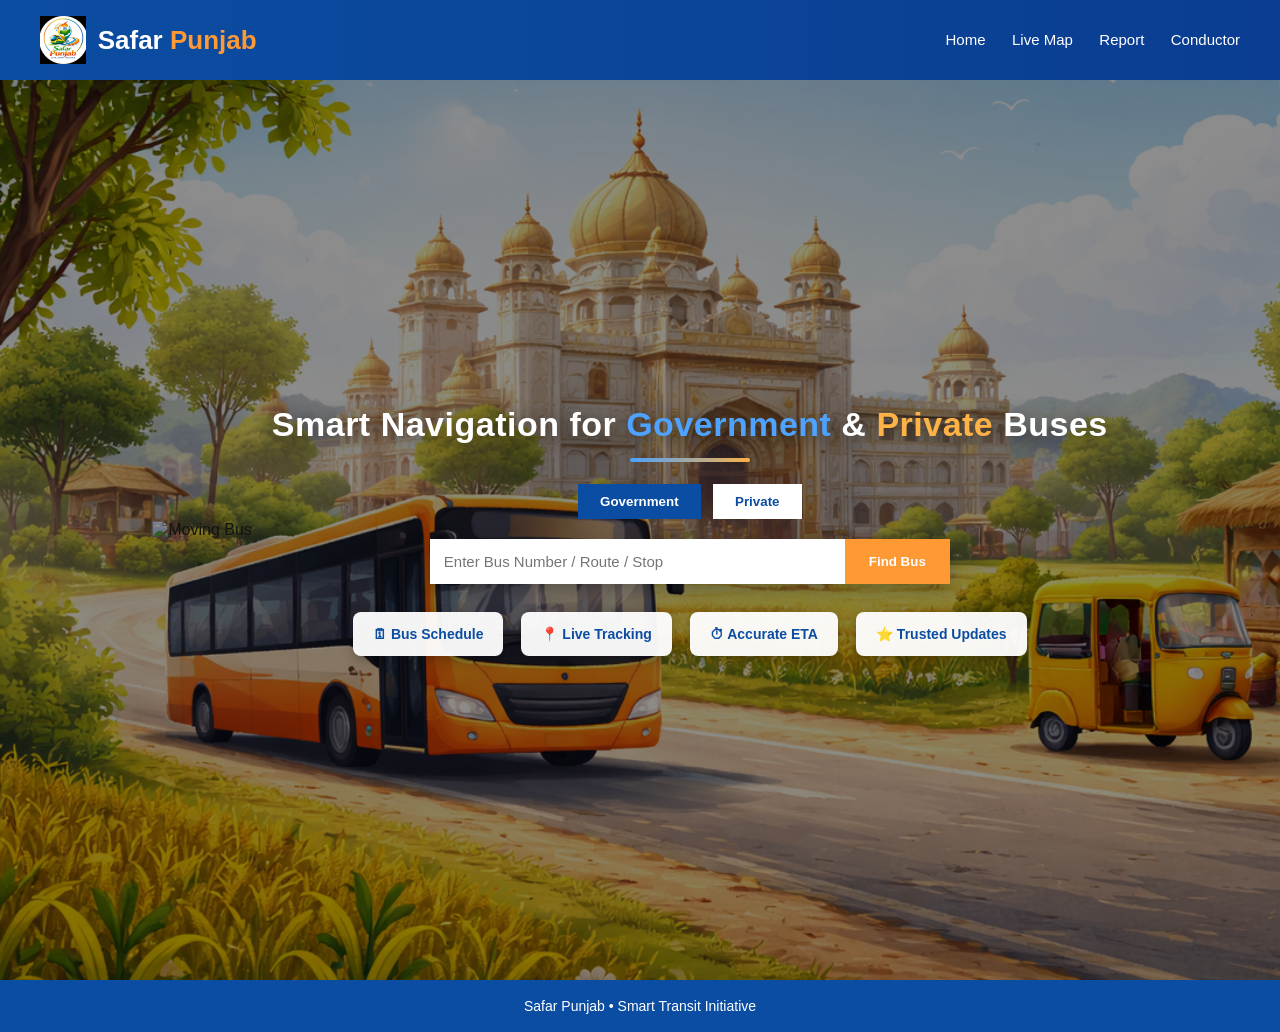
==== frontend/index.html @ 8f0b5b9e "Some UI fixes: hero, conductor login, background" ====
<!DOCTYPE html>
<html lang="en">
<head>
  <meta charset="UTF-8" />
  <title>Safar Punjab</title>
  <link rel="stylesheet" href="css/style.css" />
</head>

<body>

<!-- HEADER -->
<header class="header">
  <div class="logo">
    <img src="images/logo1.jpeg" alt="Safar Punjab Logo">
    <h1>Safar <span>Punjab</span></h1>
  </div>

  <nav class="nav">
    <a href="index.html">Home</a>
    <a href="live-map.html">Live Map</a>
    <a href="report.html">Report</a>
    <a href="conductor-login.html">Conductor</a>
  </nav>
</header>

<!-- HERO SECTION -->
<section class="hero">

  <!-- Animated Bus -->
  <img src="images/bus.png" class="bus-animate" alt="Moving Bus">

  <div class="hero-content">
    <h2 class="hero-title">
  Smart Navigation for <span>Government</span> & <span>Private</span> Buses
</h2>


    <!-- TOGGLE -->
    <div class="toggle">
      <button class="active">Government</button>
      <button>Private</button>
    </div>

    <!-- SEARCH -->
    <div class="search-box">
      <input type="text" placeholder="Enter Bus Number / Route / Stop">
      <button>Find Bus</button>
    </div>

    <!-- OPTIONS UNDER SEARCH -->
    <div class="hero-features">
      <div class="hero-card">🗓 Bus Schedule</div>
      <div class="hero-card">📍 Live Tracking</div>
      <div class="hero-card">⏱ Accurate ETA</div>
      <div class="hero-card">⭐ Trusted Updates</div>
    </div>
  </div>

</section>

<!-- FOOTER -->
<footer class="footer">
  Safar Punjab • Smart Transit Initiative
</footer>

</body>
</html>
---- frontend/css/style.css ----
/* ===== RESET ===== */
* {
  margin: 0;
  padding: 0;
  box-sizing: border-box;
  font-family: "Segoe UI", Arial, sans-serif;
}

body {
  background: #f4f7fb;
  color: #222;
}

/* ===== HEADER ===== */
.header {
  background: linear-gradient(90deg, #0b4da2, #0a3d91);
  padding: 16px 40px;
  display: flex;
  justify-content: space-between;
  align-items: center;
}

.logo {
  display: flex;
  align-items: center;
  gap: 12px;
}

.logo img {
  height: 48px;
}

.logo h1 {
  color: #fff;
  font-size: 26px;
}

.logo span {
  color: #ff9933;
}

.nav a {
  color: #fff;
  text-decoration: none;
  margin-left: 22px;
  font-size: 15px;
}

.nav a:hover {
  text-decoration: underline;
}

/* ===== HERO WITH REAL BACKGROUND ANIMATION ===== */
.hero {
  position: relative;
  min-height: 100vh;

  /* IMPORTANT PART */
  background-image: url("../images/wallpaper.png");
  background-repeat: no-repeat;
  background-size: 140% auto;     /* makes animation visible */
  background-position: 0% center;

  display: flex;
  justify-content: center;
  align-items: center;

  animation: heroPan 45s linear infinite;
}

/* Dark overlay */
.hero::before {
  content: "";
  position: absolute;
  inset: 0;
  background: rgba(0, 0, 0, 0.45);
}

/* Content layer */
.hero-content {
  position: relative;
  z-index: 2;
  text-align: center;
  color: #fff;
  max-width: 900px;
  padding: 20px;
}

.hero h2 {
  font-size: 34px;
  margin-bottom: 22px;
}
/* ===== HERO TITLE AESTHETIC ===== */
.hero-title {
  font-size: 36px;
  font-weight: 800;
  color: #ffffff;
  text-shadow: 
    0 4px 20px rgba(0,0,0,0.6);
  margin-bottom: 22px;
  letter-spacing: 0.5px;
}

/* Highlight Government */
.hero-title span:first-child {
  color: #4da3ff; /* premium blue */
}

/* Highlight Private */
.hero-title span:last-child {
  color: #ffb347; /* saffron-gold */
}
.hero-title::after {
  content: "";
  display: block;
  width: 120px;
  height: 4px;
  margin: 14px auto 0;
  background: linear-gradient(to right, #4da3ff, #ffb347);
  border-radius: 4px;
}


/* ===== TOGGLE ===== */
.toggle {
  margin-bottom: 20px;
}

.toggle button {
  padding: 10px 22px;
  border: none;
  margin: 0 4px;
  cursor: pointer;
  font-weight: 600;
  background: #fff;
  color: #0b4da2;
}

.toggle .active {
  background: #0b4da2;
  color: #fff;
}

/* ===== SEARCH ===== */
.search-box {
  display: flex;
  max-width: 520px;
  margin: 0 auto;
  box-shadow: 0 6px 18px rgba(0,0,0,0.25);
}

.search-box input {
  flex: 1;
  padding: 14px;
  border: none;
  font-size: 15px;
}

.search-box button {
  padding: 14px 24px;
  border: none;
  background: #ff9933;
  color: #fff;
  font-weight: bold;
  cursor: pointer;
}

.search-box button:hover {
  background: #e68321;
}

/* ===== HERO OPTIONS ===== */
.hero-features {
  display: flex;
  gap: 18px;
  justify-content: center;
  margin-top: 28px;
  flex-wrap: wrap;
}

.hero-card {
  background: rgba(255,255,255,0.95);
  padding: 14px 20px;
  border-radius: 8px;
  font-size: 14px;
  font-weight: 600;
  color: #0b4da2;
  cursor: pointer;
  box-shadow: 0 4px 12px rgba(0,0,0,0.25);
  transition: transform 0.3s, background 0.3s;
}

.hero-card:hover {
  transform: translateY(-6px);
  background: #ff9933;
  color: #fff;
}

/* ===== BACKGROUND PAN ANIMATION ===== */
@keyframes heroPan {
  0% {
    background-position: 0% center;
  }
  100% {
    background-position: 100% center;
  }
}

/* ===== FOOTER ===== */
.footer {
  background: #0b4da2;
  color: #fff;
  text-align: center;
  padding: 18px;
  font-size: 14px;
}
/* ===============================
   CONDUCTOR LOGIN PAGE
================================ */

.conductor-page {
  min-height: 100vh;
  background: url("../images/conductor.png") center/cover no-repeat;
  position: relative;
}

/* Dark overlay */
.conductor-page::before {
  content: "";
  position: fixed;
  inset: 0;
  background: rgba(0, 0, 0, 0.55);
  z-index: 0;
}

/* Center container */
/* ===============================
   CONDUCTOR LOGIN – FINAL ALIGNMENT
================================ */

/* ===============================
   CONDUCTOR LOGIN – FINAL FIX
================================ */

.conductor-page {
  min-height: 100vh;
  background: url("../images/conductor.png") no-repeat center center;
  background-size: cover;
  display: flex;
  flex-direction: column;
}

/* dark overlay */
.conductor-page::before {
  content: "";
  position: fixed;
  inset: 0;
  background: rgba(0,0,0,0.55);
  z-index: 0;
}

.header {
  position: relative;
  z-index: 2;
}

/* center box */
.login-wrapper {
  flex: 1;
  display: flex;
  align-items: center;
  justify-content: center;
  position: relative;
  z-index: 2;
}

.login-box {
  width: 100%;
  max-width: 380px;
  background: rgba(255,255,255,0.96);
  padding: 32px;
  border-radius: 14px;
  box-shadow: 0 20px 50px rgba(0,0,0,0.4);
  text-align: center;
}

.login-box h2 {
  color: #0b4da2;
  margin-bottom: 20px;
}

.login-box label {
  display: block;
  text-align: left;
  margin-top: 14px;
  font-weight: 600;
}

.login-box input {
  width: 100%;
  padding: 12px;
  margin-top: 6px;
  border-radius: 8px;
  border: 1px solid #ccc;
}

.login-box button {
  width: 100%;
  margin-top: 22px;
  padding: 12px;
  border-radius: 8px;
  border: none;
  background: linear-gradient(90deg,#0b4da2,#0a3d91);
  color: #fff;
  font-size: 15px;
  font-weight: 600;
  cursor: pointer;
}
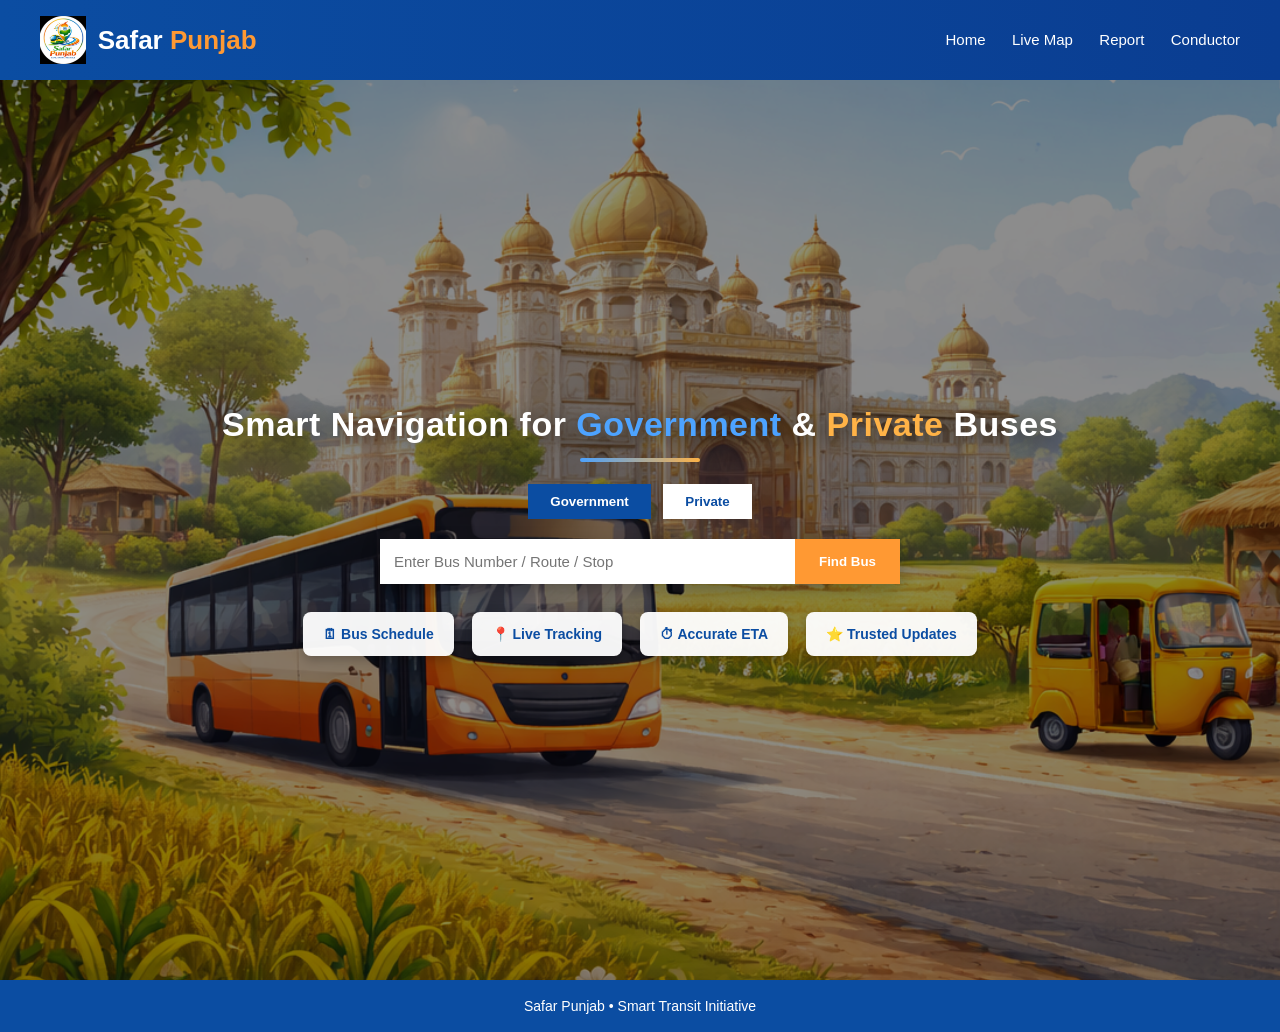
==== commit 7d6c0a22: "Fixed some bugs" ====
--- a/frontend/index.html
+++ b/frontend/index.html
@@ -27,7 +27,8 @@
 <section class="hero">
 
   <!-- Animated Bus -->
-  <img src="images/bus.png" class="bus-animate" alt="Moving Bus">
+ <img src="images/bus.png" class="bus-animate" alt="">
+
 
   <div class="hero-content">
     <h2 class="hero-title">
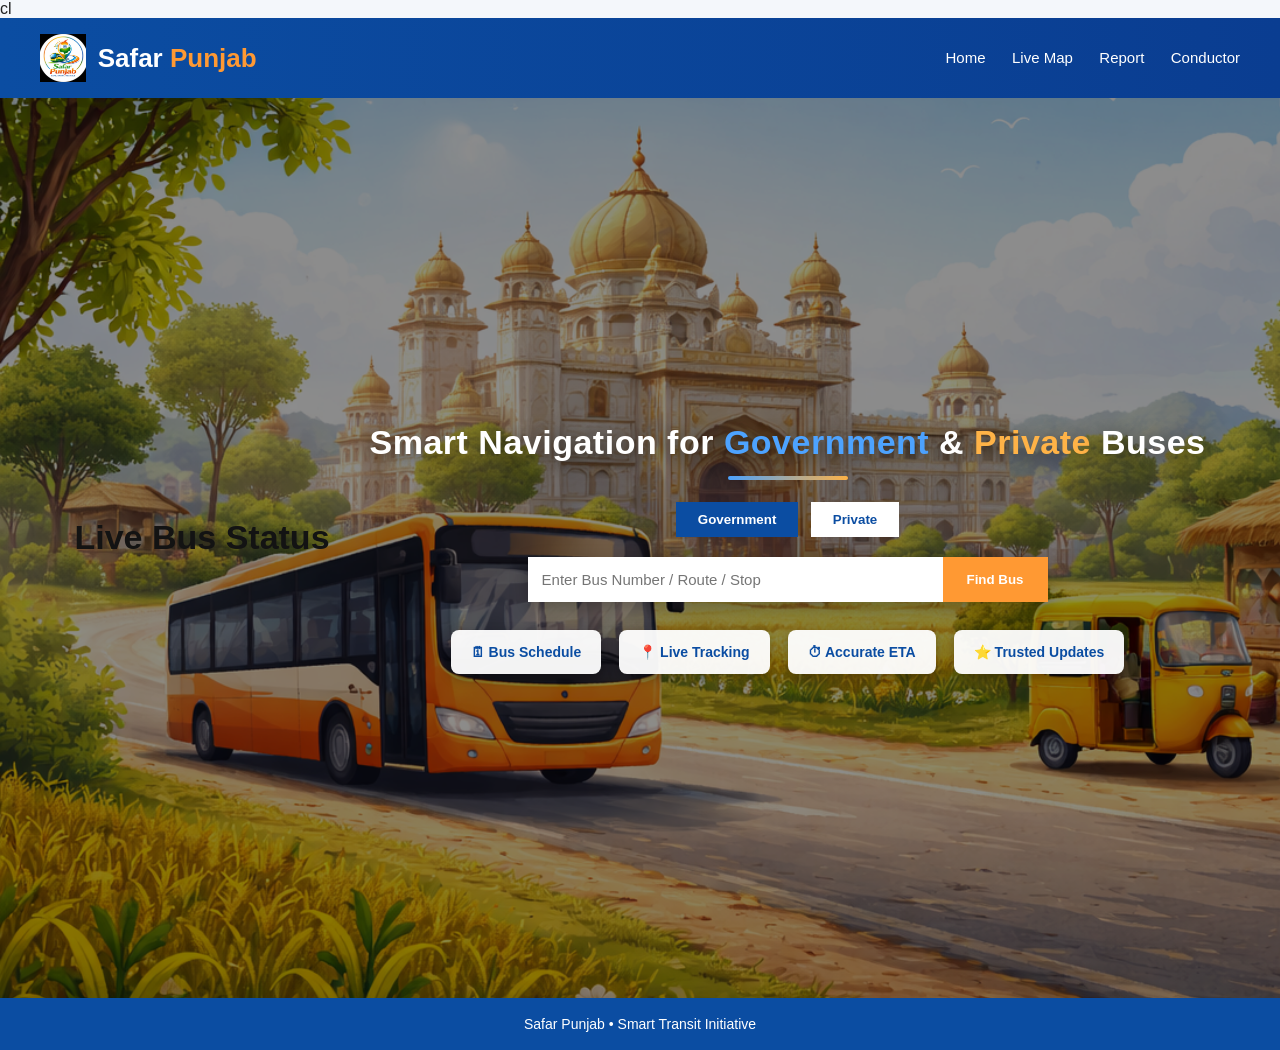
==== commit 7b547fd9: "connected backend with frontend" ====
--- a/frontend/index.html
+++ b/frontend/index.html
@@ -1,10 +1,15 @@
-<!DOCTYPE html>
+cl<!DOCTYPE html>
 <html lang="en">
 <head>
   <meta charset="UTF-8" />
   <title>Safar Punjab</title>
   <link rel="stylesheet" href="css/style.css" />
 </head>
+<script src="js/api.js"></script>
+<script>
+  getBuses();
+</script>
+
 
 <body>
 
@@ -23,8 +28,15 @@
   </nav>
 </header>
 
+
+
 <!-- HERO SECTION -->
 <section class="hero">
+  <section class="bus-section">
+  <h2>Live Bus Status</h2>
+  <div id="bus-list"></div>
+</section>
+
 
   <!-- Animated Bus -->
  <img src="images/bus.png" class="bus-animate" alt="">
--- a/frontend/css/style.css
+++ b/frontend/css/style.css
@@ -315,4 +315,18 @@
   font-size: 15px;
   font-weight: 600;
   cursor: pointer;
-}
+  
+}
+
+
+.bus-section {
+  padding: 20px;
+}
+
+.bus-card {
+  border: 1px solid #ccc;
+  padding: 12px;
+  margin: 10px 0;
+  border-radius: 8px;
+  background-color: #f9f9f9;
+}
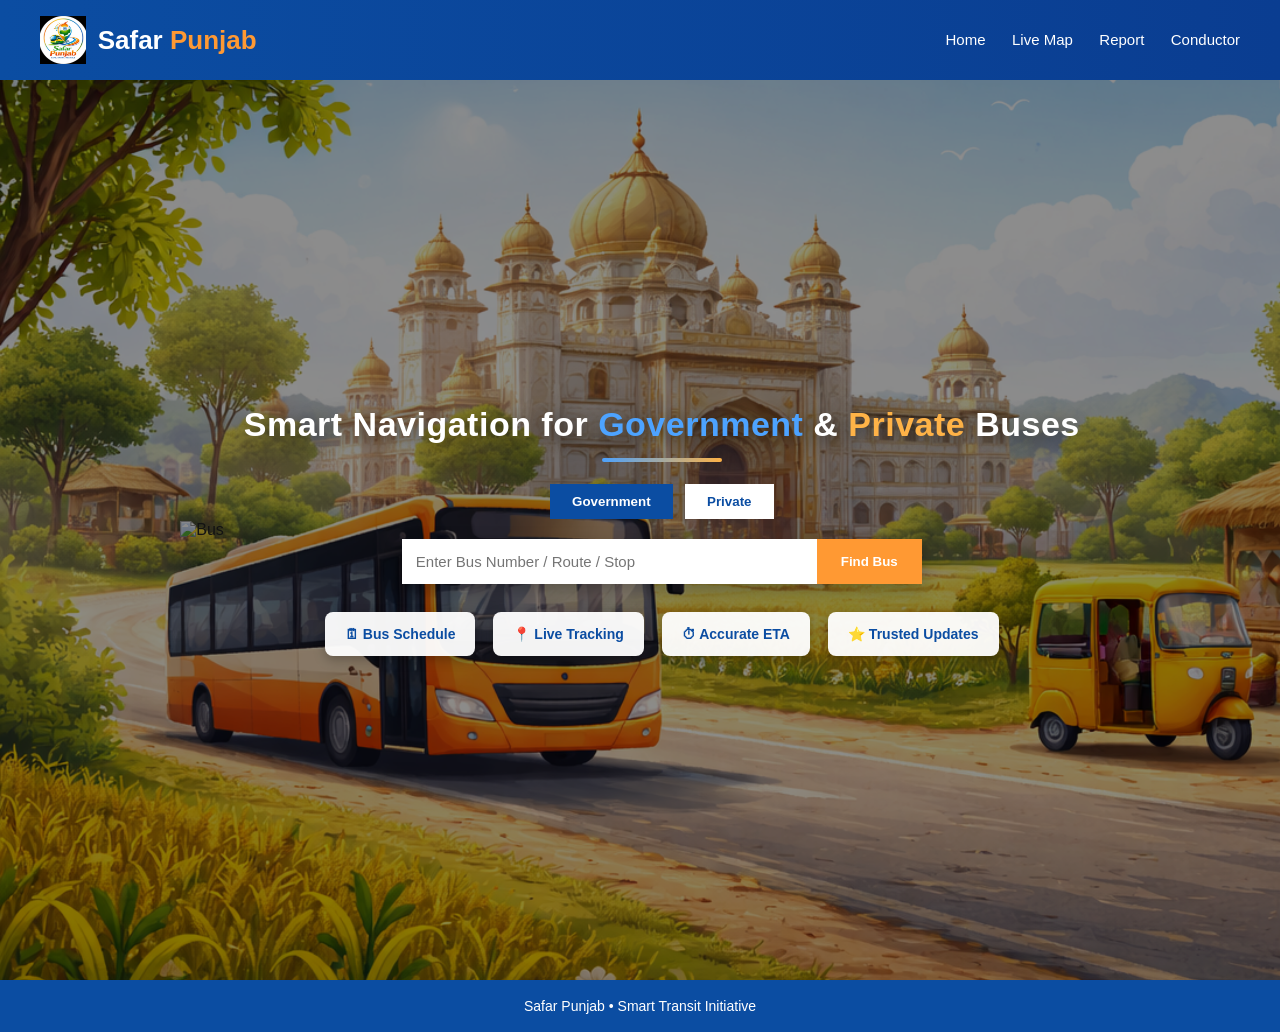
==== commit 596a3431: "UI update, background and conductor page" ====
--- a/frontend/index.html
+++ b/frontend/index.html
@@ -1,19 +1,14 @@
-cl<!DOCTYPE html>
+<!DOCTYPE html>
 <html lang="en">
 <head>
   <meta charset="UTF-8" />
   <title>Safar Punjab</title>
   <link rel="stylesheet" href="css/style.css" />
 </head>
-<script src="js/api.js"></script>
-<script>
-  getBuses();
-</script>
-
 
 <body>
 
-<!-- HEADER -->
+<!-- ================= HEADER ================= -->
 <header class="header">
   <div class="logo">
     <img src="images/logo1.jpeg" alt="Safar Punjab Logo">
@@ -28,53 +23,58 @@
   </nav>
 </header>
 
+<!-- ================= HERO SECTION ================= -->
+<section class="hero">
 
+  <!-- Animated Bus -->
+  <img src="images/bus.png" class="bus-animate" alt="Bus">
 
-<!-- HERO SECTION -->
-<section class="hero">
-  <section class="bus-section">
-  <h2>Live Bus Status</h2>
-  <div id="bus-list"></div>
+  <div class="hero-content">
+
+    <h2 class="hero-title">
+      Smart Navigation for
+      <span class="blue">Government</span> &
+      <span class="orange">Private</span> Buses
+    </h2>
+
+    <!-- Government / Private Buttons -->
+    <div class="toggle">
+      <button id="govBtn" class="active" onclick="selectType('government')">
+        Government
+      </button>
+      <button id="priBtn" onclick="selectType('private')">
+        Private
+      </button>
+    </div>
+
+    <!-- Search -->
+    <div class="search-box">
+      <input
+        type="text"
+        id="searchInput"
+        placeholder="Enter Bus Number / Route / Stop"
+      >
+      <button onclick="findBus()">Find Bus</button>
+    </div>
+
+    <!-- Feature Buttons -->
+    <div class="hero-features">
+      <div class="hero-card" onclick="goToSchedule()">🗓 Bus Schedule</div>
+      <div class="hero-card" onclick="goToLiveTracking()">📍 Live Tracking</div>
+      <div class="hero-card" onclick="showETA()">⏱ Accurate ETA</div>
+      <div class="hero-card" onclick="showUpdates()">⭐ Trusted Updates</div>
+    </div>
+
+  </div>
 </section>
 
-
-  <!-- Animated Bus -->
- <img src="images/bus.png" class="bus-animate" alt="">
-
-
-  <div class="hero-content">
-    <h2 class="hero-title">
-  Smart Navigation for <span>Government</span> & <span>Private</span> Buses
-</h2>
-
-
-    <!-- TOGGLE -->
-    <div class="toggle">
-      <button class="active">Government</button>
-      <button>Private</button>
-    </div>
-
-    <!-- SEARCH -->
-    <div class="search-box">
-      <input type="text" placeholder="Enter Bus Number / Route / Stop">
-      <button>Find Bus</button>
-    </div>
-
-    <!-- OPTIONS UNDER SEARCH -->
-    <div class="hero-features">
-      <div class="hero-card">🗓 Bus Schedule</div>
-      <div class="hero-card">📍 Live Tracking</div>
-      <div class="hero-card">⏱ Accurate ETA</div>
-      <div class="hero-card">⭐ Trusted Updates</div>
-    </div>
-  </div>
-
-</section>
-
-<!-- FOOTER -->
+<!-- ================= FOOTER ================= -->
 <footer class="footer">
   Safar Punjab • Smart Transit Initiative
 </footer>
 
+<!-- ================= JS ================= -->
+<script src="js/api.js"></script>
+
 </body>
 </html>
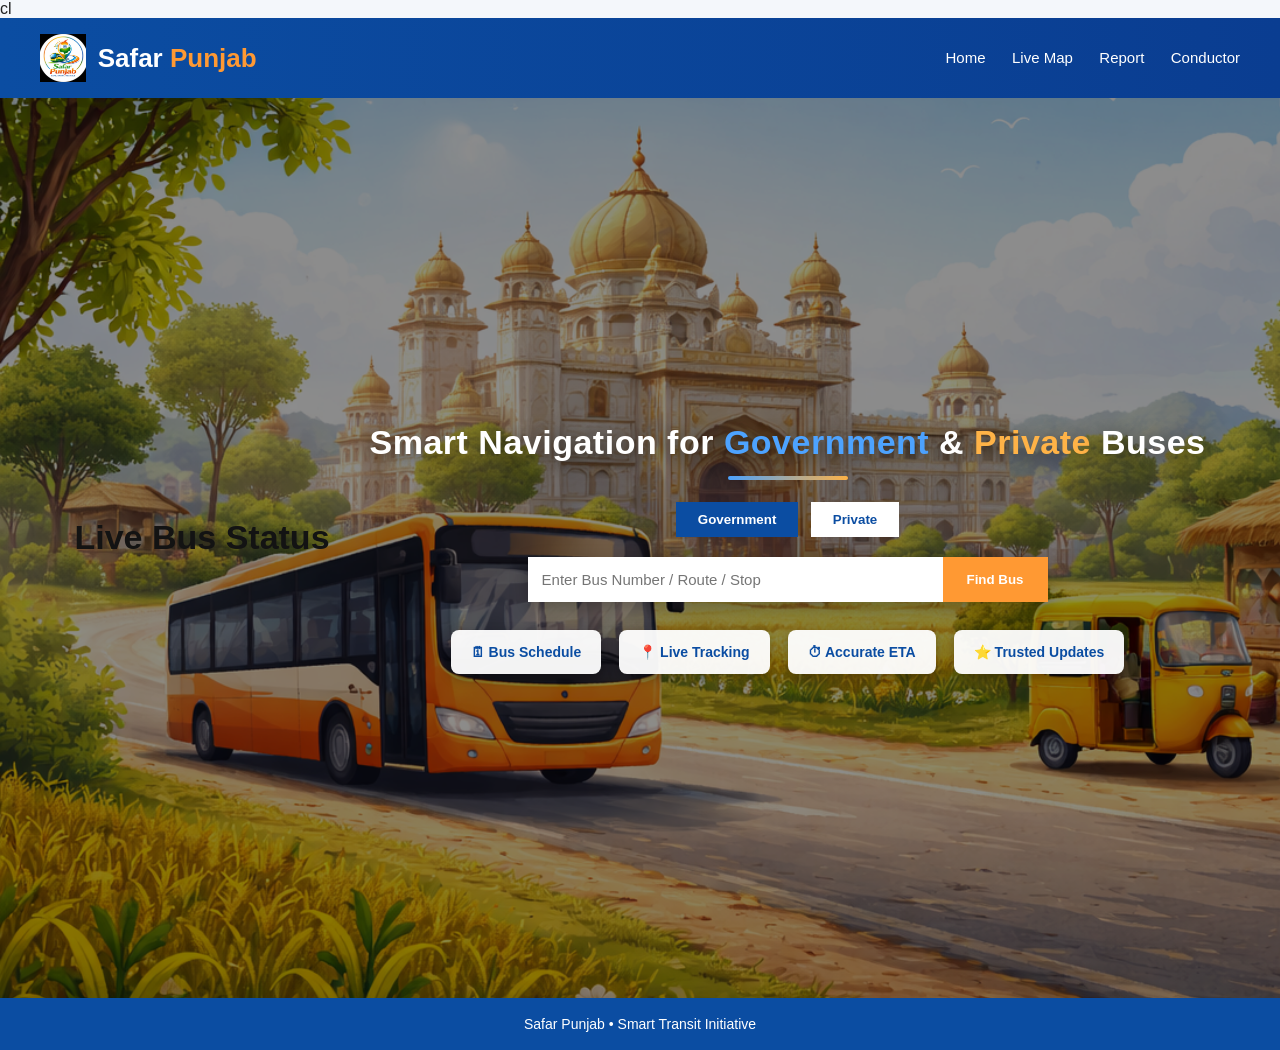
==== commit 491bcbcc: "updated UI / fixed animation" ====
--- a/frontend/index.html
+++ b/frontend/index.html
@@ -1,14 +1,19 @@
-<!DOCTYPE html>
+cl<!DOCTYPE html>
 <html lang="en">
 <head>
   <meta charset="UTF-8" />
   <title>Safar Punjab</title>
   <link rel="stylesheet" href="css/style.css" />
 </head>
+<script src="js/api.js"></script>
+<script>
+  getBuses();
+</script>
+
 
 <body>
 
-<!-- ================= HEADER ================= -->
+<!-- HEADER -->
 <header class="header">
   <div class="logo">
     <img src="images/logo1.jpeg" alt="Safar Punjab Logo">
@@ -23,58 +28,59 @@
   </nav>
 </header>
 
-<!-- ================= HERO SECTION ================= -->
+
+
+<!-- HERO SECTION -->
 <section class="hero">
+  <section class="bus-section">
+  <h2>Live Bus Status</h2>
+  <div id="bus-list"></div>
+</section>
+
 
   <!-- Animated Bus -->
-  <img src="images/bus.png" class="bus-animate" alt="Bus">
+ <img src="images/bus.png" class="bus-animate" alt="">
+
 
   <div class="hero-content">
+    <h2 class="hero-title">
+  Smart Navigation for <span>Government</span> & <span>Private</span> Buses
+</h2>
 
-    <h2 class="hero-title">
-      Smart Navigation for
-      <span class="blue">Government</span> &
-      <span class="orange">Private</span> Buses
-    </h2>
 
-    <!-- Government / Private Buttons -->
+    <!-- TOGGLE -->
     <div class="toggle">
-      <button id="govBtn" class="active" onclick="selectType('government')">
-        Government
-      </button>
-      <button id="priBtn" onclick="selectType('private')">
-        Private
-      </button>
+  <button class="active" onclick="selectType('government')">
+    Government
+  </button>
+
+  <button onclick="selectType('private')">
+    Private
+  </button>
+</div>
+
+
+    <!-- SEARCH -->
+    <div class="search-box">
+      <input type="text" placeholder="Enter Bus Number / Route / Stop">
+      <button>Find Bus</button>
     </div>
 
-    <!-- Search -->
-    <div class="search-box">
-      <input
-        type="text"
-        id="searchInput"
-        placeholder="Enter Bus Number / Route / Stop"
-      >
-      <button onclick="findBus()">Find Bus</button>
+    <!-- OPTIONS UNDER SEARCH -->
+    <div class="hero-features">
+      <div class="hero-card">🗓 Bus Schedule</div>
+      <div class="hero-card">📍 Live Tracking</div>
+      <div class="hero-card">⏱ Accurate ETA</div>
+      <div class="hero-card">⭐ Trusted Updates</div>
     </div>
+  </div>
 
-    <!-- Feature Buttons -->
-    <div class="hero-features">
-      <div class="hero-card" onclick="goToSchedule()">🗓 Bus Schedule</div>
-      <div class="hero-card" onclick="goToLiveTracking()">📍 Live Tracking</div>
-      <div class="hero-card" onclick="showETA()">⏱ Accurate ETA</div>
-      <div class="hero-card" onclick="showUpdates()">⭐ Trusted Updates</div>
-    </div>
-
-  </div>
 </section>
 
-<!-- ================= FOOTER ================= -->
+<!-- FOOTER -->
 <footer class="footer">
   Safar Punjab • Smart Transit Initiative
 </footer>
 
-<!-- ================= JS ================= -->
-<script src="js/api.js"></script>
-
 </body>
 </html>
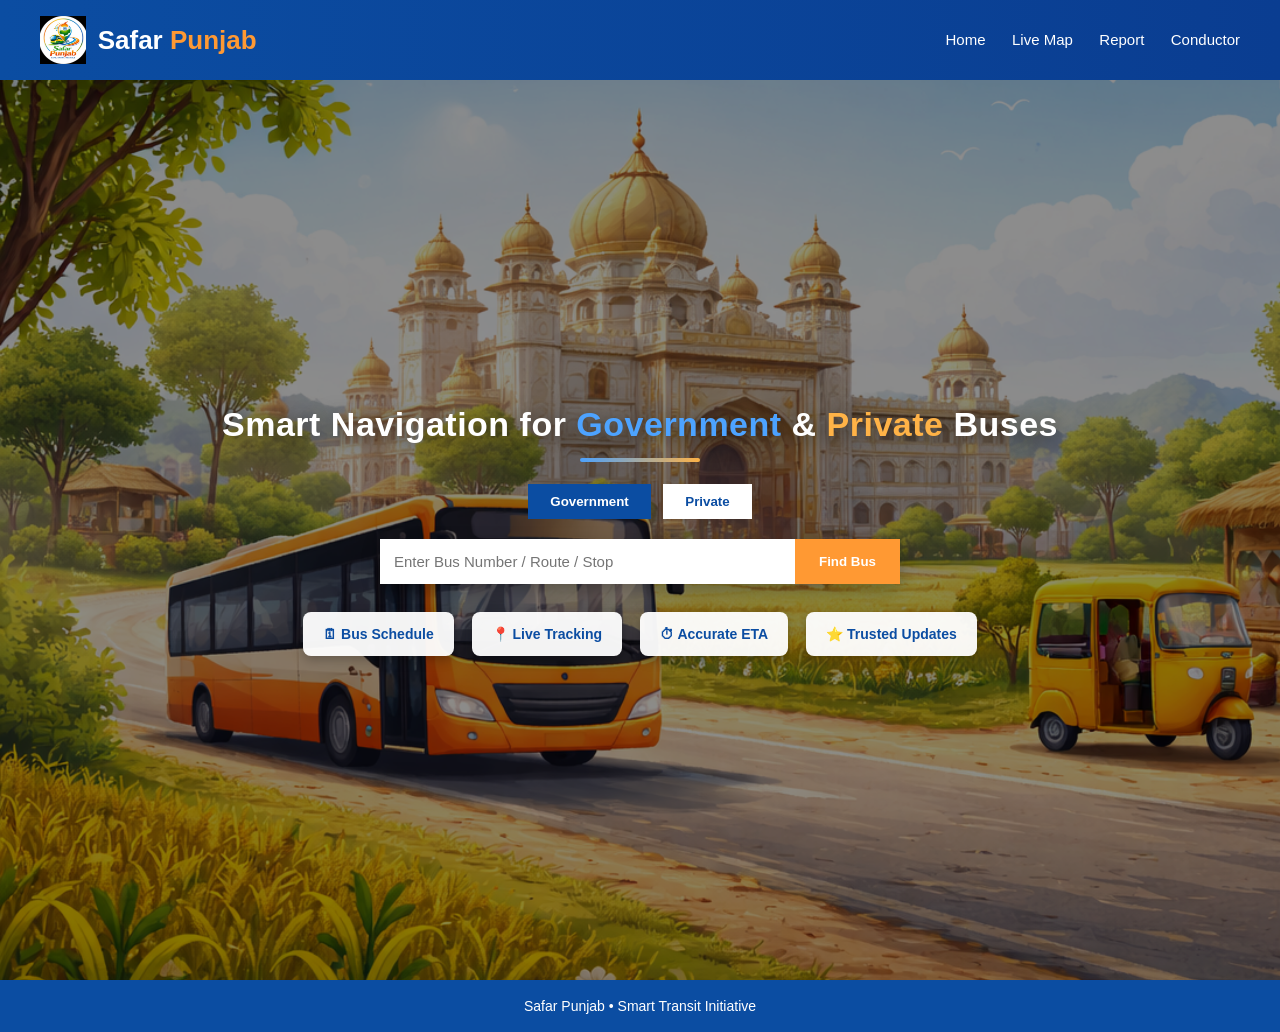
==== commit de9c548f: "updated UI / fixed animation" ====
--- a/frontend/index.html
+++ b/frontend/index.html
@@ -1,19 +1,14 @@
-cl<!DOCTYPE html>
+<!DOCTYPE html>
 <html lang="en">
 <head>
   <meta charset="UTF-8" />
   <title>Safar Punjab</title>
   <link rel="stylesheet" href="css/style.css" />
 </head>
-<script src="js/api.js"></script>
-<script>
-  getBuses();
-</script>
-
 
 <body>
 
-<!-- HEADER -->
+<!-- ================= HEADER ================= -->
 <header class="header">
   <div class="logo">
     <img src="images/logo1.jpeg" alt="Safar Punjab Logo">
@@ -28,59 +23,56 @@
   </nav>
 </header>
 
+<!-- ================= HERO SECTION ================= -->
+<section class="hero">
 
+  <!-- Animated Bus -->
+  <img src="images/bus.png" class="bus-animate" alt="">
 
-<!-- HERO SECTION -->
-<section class="hero">
-  <section class="bus-section">
-  <h2>Live Bus Status</h2>
-  <div id="bus-list"></div>
+  <div class="hero-content">
+
+    <h2 class="hero-title">
+      Smart Navigation for
+      <span class="blue">Government</span> &
+      <span class="orange">Private</span> Buses
+    </h2>
+
+    <!-- Government / Private Buttons -->
+    <div class="toggle">
+      <button id="govBtn" class="active" onclick="selectType('government')">
+        Government
+      </button>
+      <button id="priBtn" onclick="selectType('private')">
+        Private
+      </button>
+    </div>
+
+    <!-- Search -->
+    <div class="search-box">
+      <input
+        type="text"
+        id="searchInput"
+        placeholder="Enter Bus Number / Route / Stop"
+      >
+      <button onclick="findBus()">Find Bus</button>
+    </div>
+
+    <!-- Feature Buttons -->
+    <div class="hero-features">
+      <div class="hero-card" onclick="goToSchedule()">🗓 Bus Schedule</div>
+      <div class="hero-card" onclick="goToLiveTracking()">📍 Live Tracking</div>
+      <div class="hero-card" onclick="showETA()">⏱ Accurate ETA</div>
+      <div class="hero-card" onclick="showUpdates()">⭐ Trusted Updates</div>
+    </div>
+
+  </div>
 </section>
 
-
-  <!-- Animated Bus -->
- <img src="images/bus.png" class="bus-animate" alt="">
-
-
-  <div class="hero-content">
-    <h2 class="hero-title">
-  Smart Navigation for <span>Government</span> & <span>Private</span> Buses
-</h2>
-
-
-    <!-- TOGGLE -->
-    <div class="toggle">
-  <button class="active" onclick="selectType('government')">
-    Government
-  </button>
-
-  <button onclick="selectType('private')">
-    Private
-  </button>
-</div>
-
-
-    <!-- SEARCH -->
-    <div class="search-box">
-      <input type="text" placeholder="Enter Bus Number / Route / Stop">
-      <button>Find Bus</button>
-    </div>
-
-    <!-- OPTIONS UNDER SEARCH -->
-    <div class="hero-features">
-      <div class="hero-card">🗓 Bus Schedule</div>
-      <div class="hero-card">📍 Live Tracking</div>
-      <div class="hero-card">⏱ Accurate ETA</div>
-      <div class="hero-card">⭐ Trusted Updates</div>
-    </div>
-  </div>
-
-</section>
-
-<!-- FOOTER -->
+<!-- ================= FOOTER ================= -->
 <footer class="footer">
   Safar Punjab • Smart Transit Initiative
 </footer>
+<script src="js/api.js"></script>
 
 </body>
 </html>
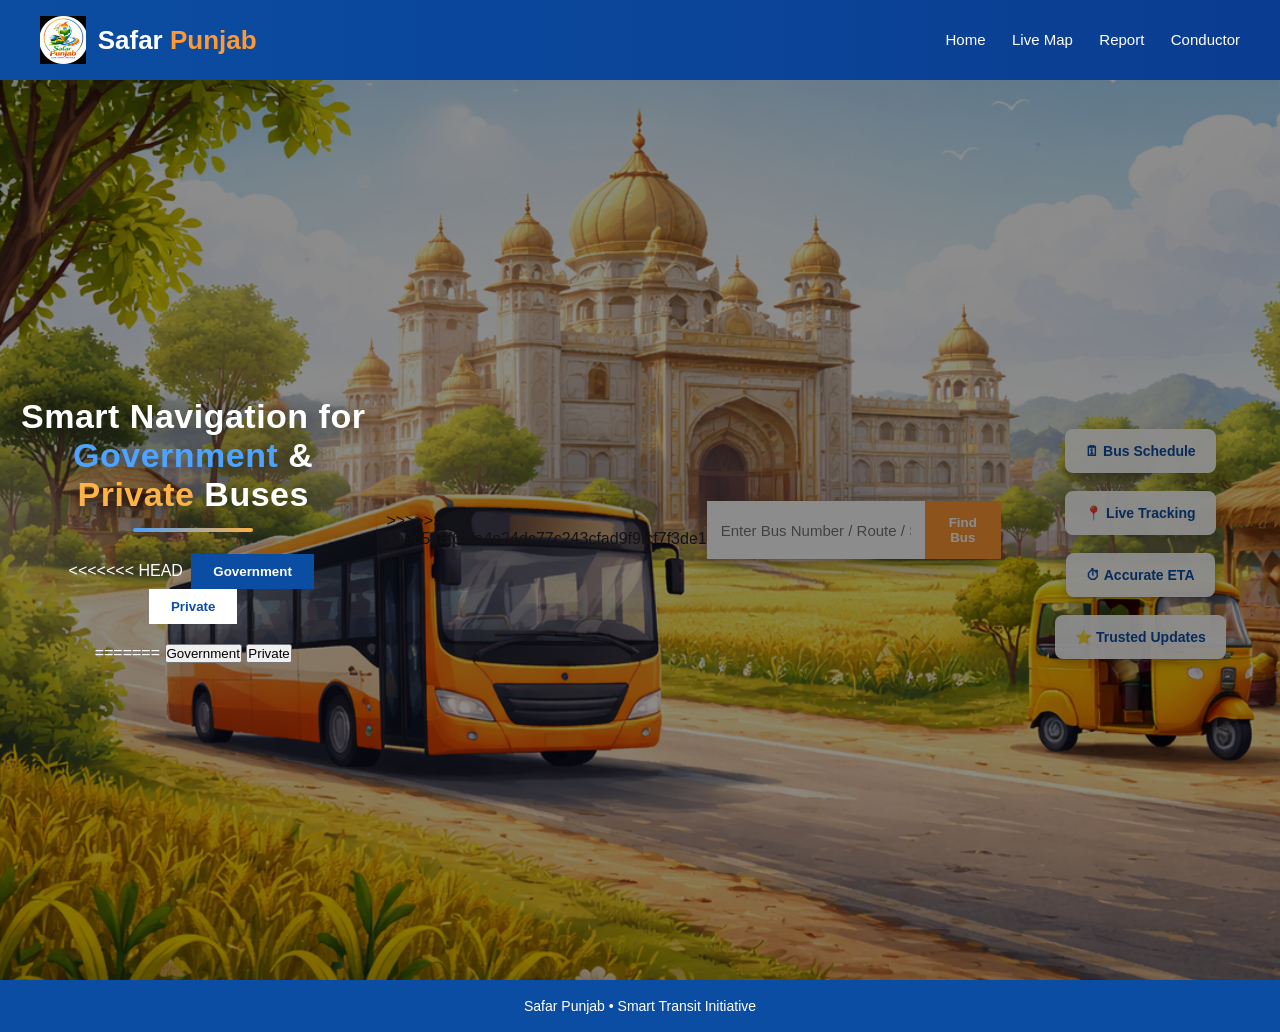
==== commit 2c36d111: "updated UI / fixed animation" ====
--- a/frontend/index.html
+++ b/frontend/index.html
@@ -39,6 +39,17 @@
 
     <!-- Government / Private Buttons -->
     <div class="toggle">
+<<<<<<< HEAD
+  <button class="active" onclick="selectType('government')">
+    Government
+  </button>
+
+  <button onclick="selectType('private')">
+    Private
+  </button>
+</div>
+
+=======
       <button id="govBtn" class="active" onclick="selectType('government')">
         Government
       </button>
@@ -46,6 +57,7 @@
         Private
       </button>
     </div>
+>>>>>>> de9c548f64fa4e24dc77c243cfad9f9fcf7f3de1
 
     <!-- Search -->
     <div class="search-box">
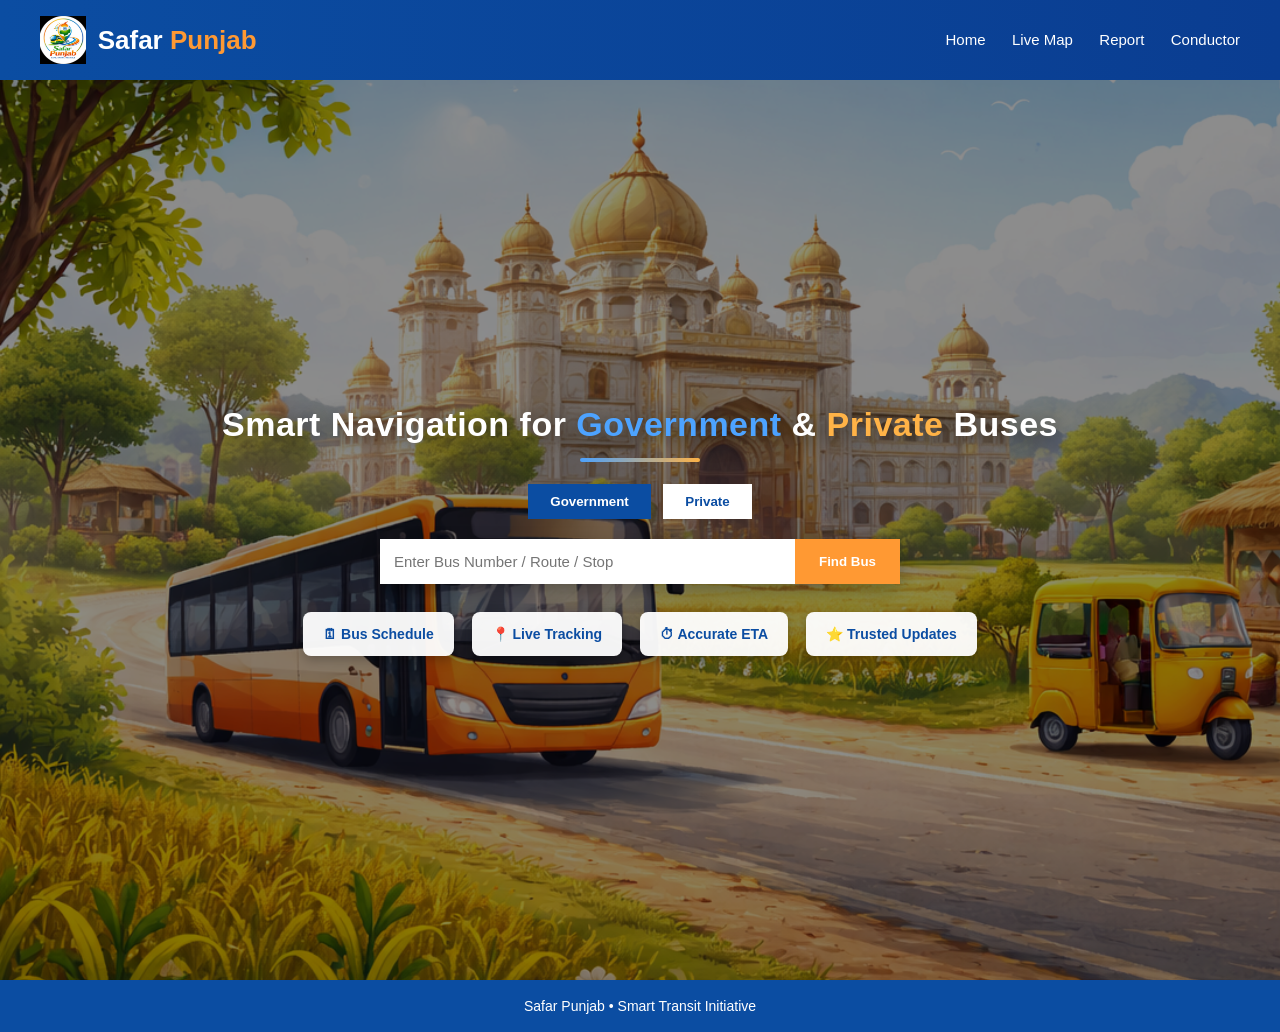
==== commit b9aeba26: "updated UI" ====
--- a/frontend/index.html
+++ b/frontend/index.html
@@ -39,17 +39,6 @@
 
     <!-- Government / Private Buttons -->
     <div class="toggle">
-<<<<<<< HEAD
-  <button class="active" onclick="selectType('government')">
-    Government
-  </button>
-
-  <button onclick="selectType('private')">
-    Private
-  </button>
-</div>
-
-=======
       <button id="govBtn" class="active" onclick="selectType('government')">
         Government
       </button>
@@ -57,7 +46,6 @@
         Private
       </button>
     </div>
->>>>>>> de9c548f64fa4e24dc77c243cfad9f9fcf7f3de1
 
     <!-- Search -->
     <div class="search-box">
@@ -87,4 +75,4 @@
 <script src="js/api.js"></script>
 
 </body>
-</html>
+</html>
